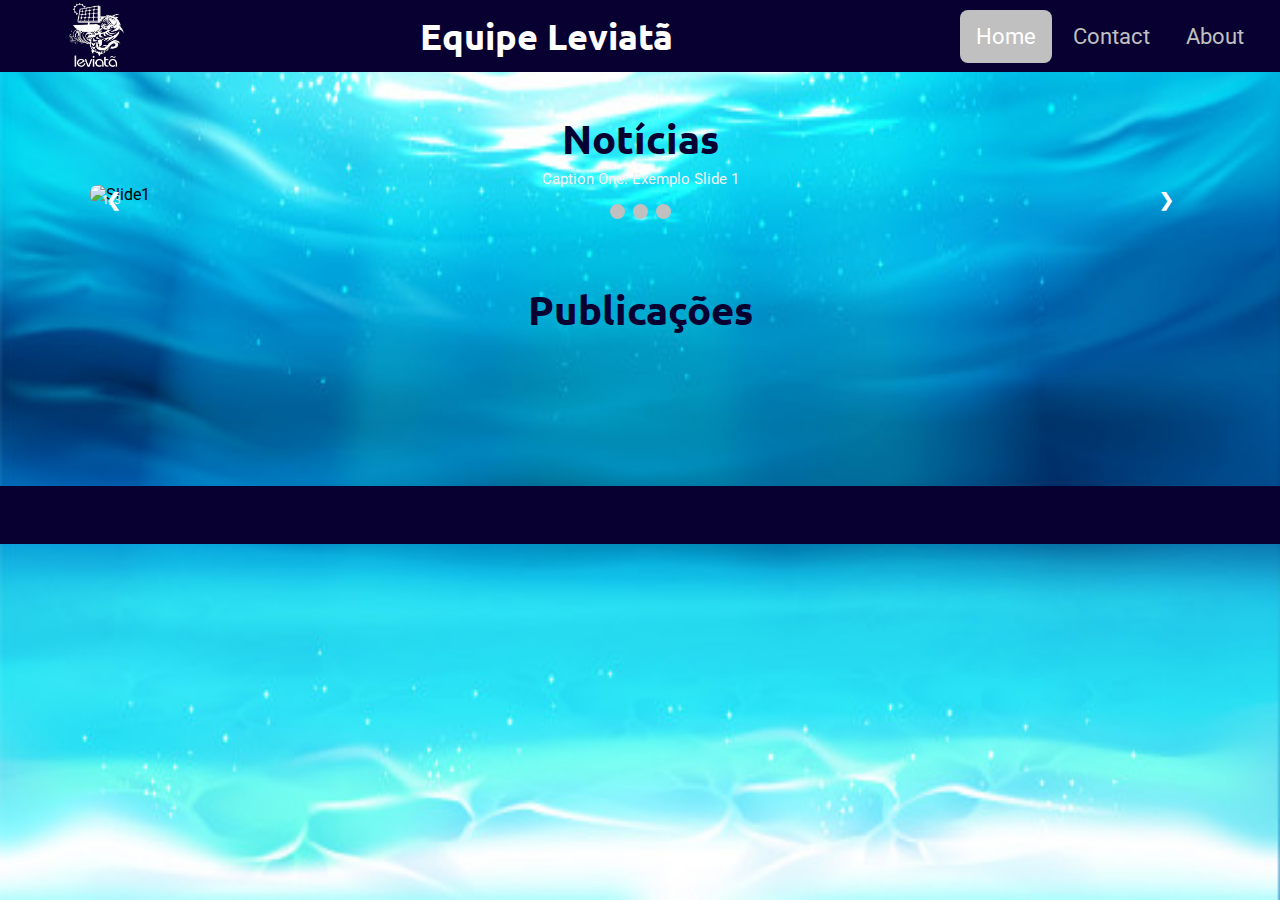
==== src/view/index.html @ 8b5238d0 "folder organizations" ====
<!DOCTYPE html>
<html lang="en">

<head>
    <meta charset="UTF-8">
    <meta name="viewport" content="width=device-width, initial-scale=1.0">
    <title>Leviatã</title>

    <link rel="icon" type="image/x-con" href="/public/assets/icon1.jpg">

    <link href="https://fonts.googleapis.com/css2?family=Roboto&family=Ubuntu:wght@700&display=swap" rel="stylesheet">

    <link rel="stylesheet" href="/public/styles/general.css">
    <link rel="stylesheet" href="/public/styles/home.css">

    <!-- <link rel="stylesheet/less" type="text/css" href="/public/styles/fetch.less"> -->
    <!-- <link rel="stylesheet" href="/public/styles/responsive.css"> -->
</head>

<body onload="fetchData()">
    <div id="page-home">
        <div class="content">
            <header>
                <img src="/public/assets/logo.jpeg" alt="Logomarca">
                <h1>Equipe Leviatã</h1>

                <nav>
                    <a href="#" class="active">Home</a>
                    <a href="#">Contact</a>
                    <a href="#">About</a>
                </nav>

            </header>

            <main>
                <div class="slideshow">
                    <h2>Notícias</h2>
                    <div class="slide-group">
                        <div class="slide">
                            <div class="slideNumber">1/3</div>
                            <img src="https://areporter.com.br/wp-content/uploads/2020/02/RTEmagicC_equipe_leviata_poraque_uea_1.jpg.jpg" alt="Slide1" style="width: 100%;">
                            <p>Caption One: Exemplo Slide 1</p>
                        </div>
                        <div class="slide" style="width: 100%;">
                            <div class="slideNumber">2/3</div>
                            <img src="https://amazonianarede.com.br/ar3/wp-content/uploads/2016/12/Barco-Poraqu_.jpeg" alt="Slide2" style="width: 100%;">
                            <p>Caption Two: Exemplo Slide 2</p>
                        </div>
                        <div class="slide">
                            <div class="slideNumber">3/3</div>
                            <img src="https://static.vakinha.com.br/uploads/vakinha/image/130363/31629563825_966ba17eb0_hjjj.jpg?ims=700x410" alt="Slide3" style="width: 100%;">
                            <p>Caption Three: Exemplo Slide 3</p>
                        </div>

                        <a class="slideNext" onclick="plusSlides(1)">&#10095</a>
                        <a class="slidePrev" onclick="plusSlides(-1)">&#10094</a>
                    </div>

                    <div class="dots" style="text-align:center">
                        <span class="dot" onclick="currentSlide(1)"></span>
                        <span class="dot" onclick="currentSlide(2)"></span>
                        <span class="dot" onclick="currentSlide(3)"></span>
                    </div>
                </div>

                <!--Lorem para criar conteudo estatico-->

                <div class="works">
                    <h2>Publicações</h2>
                    <div id="cards"></div>
                </div>

            </main>

            <footer></footer>
        </div>
    </div>

    <script src="/public/scripts/carrousel.js"></script>
    <script src="/public/scripts/fetch.js"></script>
    <script src="//cdnjs.cloudflare.com/ajax/libs/less.js/3.11.1/less.min.js"></script>
</body>

</html>
---- public/styles/general.css ----
:root {
    /*Utilização de variaveis*/
    --title-color: white;
    --leviata-azul: #080031;
}

* {
    margin: 0;
    padding: 0;
    box-sizing: border-box;
}

html {
    font-family: 'Roboto', sans-serif;
}

body {
    background: #ffffff;
    /*Para o Chrome*/
    -webkit-font-smoothing: antialiased;
}

h1,
h2,
h3,
h4,
h5,
h6 {
    font-family: 'Ubuntu', sans-serif;
    color: var(--title-color);
}

a {
    text-decoration: none;
    color: silver;
}
---- public/styles/home.css ----
#page-home {
    height: 100vh;
    background: url('/public/assets/background.jpg');
    background-repeat: repeat-y;
    background-size: 100% 100%;
    background-attachment: fixed;
    overflow: auto;
}

#page-home .content {
    margin: 0 auto;
}

#page-home .content header {
    width: 100%;
    margin-top: 0px;
    background-color: var(--leviata-azul);
    display: flex;
    justify-content: space-between;
    align-items: center;
}

#page-home .content header img {
    width: 72px;
    height: 72px;
    margin-left: 60px;
}

#page-home .content header h1 {
    font-weight: bold;
    font-size: 36px;
}

#page-home .content header nav {
    width: 300px;
    height: 100%;
    margin-right: 20px;
    display: flex;
    justify-content: space-between;
}

#page-home .content header nav a {
    float: left;
    text-align: center;
    padding: 14px 16px;
    font-size: 22px;
}

#page-home .content header nav a:hover {
    background-color: snow;
}

#page-home .content header nav a.active {
    border-radius: 8px;
    background-color: silver;
    color: white;
}

main {
    max-width: 1100px;
    width: 90%;
    margin: 0 auto;
}

.slideshow h2 {
    text-align: center;
    font-size: 40px;
    padding-top: 40px;
    color: var(--leviata-azul);
}

.slideshow .slide-group {
    position: relative;
    margin: auto;
    margin-top: 20px;
}

.slideshow .slide-group .slide {
    display: none;
}

.slideshow .slide-group .slide img {
    border-radius: 8px;
}

.slideshow .slideNext,
.slideshow .slidePrev {
    cursor: pointer;
    position: absolute;
    top: 50%;
    width: auto;
    margin-top: -22px;
    padding: 16px;
    color: white;
    font-weight: bold;
    font-size: 18px;
    transition: 0.6s ease;
    border-radius: 0 3px 3px 0;
    user-select: none;
}

.slideshow .slideNext {
    right: 0;
    border-radius: 3px 0 0 3px;
}

.slideshow a.slideNext:hover,
.slideshow a.slidePrev:hover {
    background-color: rgba(0, 0, 0, 0.8);
}

.slideshow .slide .slideNumber {
    color: #f2f2f2;
    font-size: 12px;
    padding: 8px 12px;
    position: absolute;
    top: 0;
}

.slideshow .slide p {
    color: #f2f2f2;
    font-size: 15px;
    padding: 8px 12px;
    position: absolute;
    bottom: 8px;
    width: 100%;
    text-align: center;
}

.slideshow .dot {
    cursor: pointer;
    height: 15px;
    width: 15px;
    margin: 0 2px;
    background-color: silver;
    border-radius: 50%;
    display: inline-block;
    transition: background-color 0.6s ease;
}

.active,
.dot:hover {
    background-color: #717171;
}

.fade {
    -webkit-animation-name: fade;
    -webkit-animation-duration: 1.5s;
    animation-name: fade;
    animation-duration: 1.5s;
}

@-webkit-keyframes fade {
    from {
        opacity: .4
    }
    to {
        opacity: 1
    }
}

@keyframes fade {
    from {
        opacity: .4
    }
    to {
        opacity: 1
    }
}

.works {
    text-align: center;
    padding: 60px 0;
}

.works h2 {
    color: #080031;
    font-size: 40px;
    padding-bottom: 40px;
}

.works #cards {
    display: flex;
    justify-content: flex-start;
    flex-wrap: wrap;
    margin: 0 30px;
    width: 17%;
    padding: 25px;
    border-radius: 5px;
}

.works #cards .card {
    position: relative;
    cursor: pointer;
}

.works #cards .card .description {
    opacity: 0;
    color: black;
    position: absolute;
    top: 43%;
    left: 45%;
    z-index: 99;
    transition: .5s;
    font-size: 70px;
}

.works #cards .card .description img {
    opacity: 1;
    width: 150px;
    height: 150px;
    border-radius: 10px;
    transition: .5s ease;
    backface-visibility: hidden;
}

.works #cards .card .description p {
    display: none;
}

.works #cards .card .description:hover .description {
    opacity: 1;
    transition: .5s;
}

.works #cards .card .description:hover img {
    opacity: 0.3;
}

footer {
    background: var(--leviata-azul);
    min-height: 58px;
}
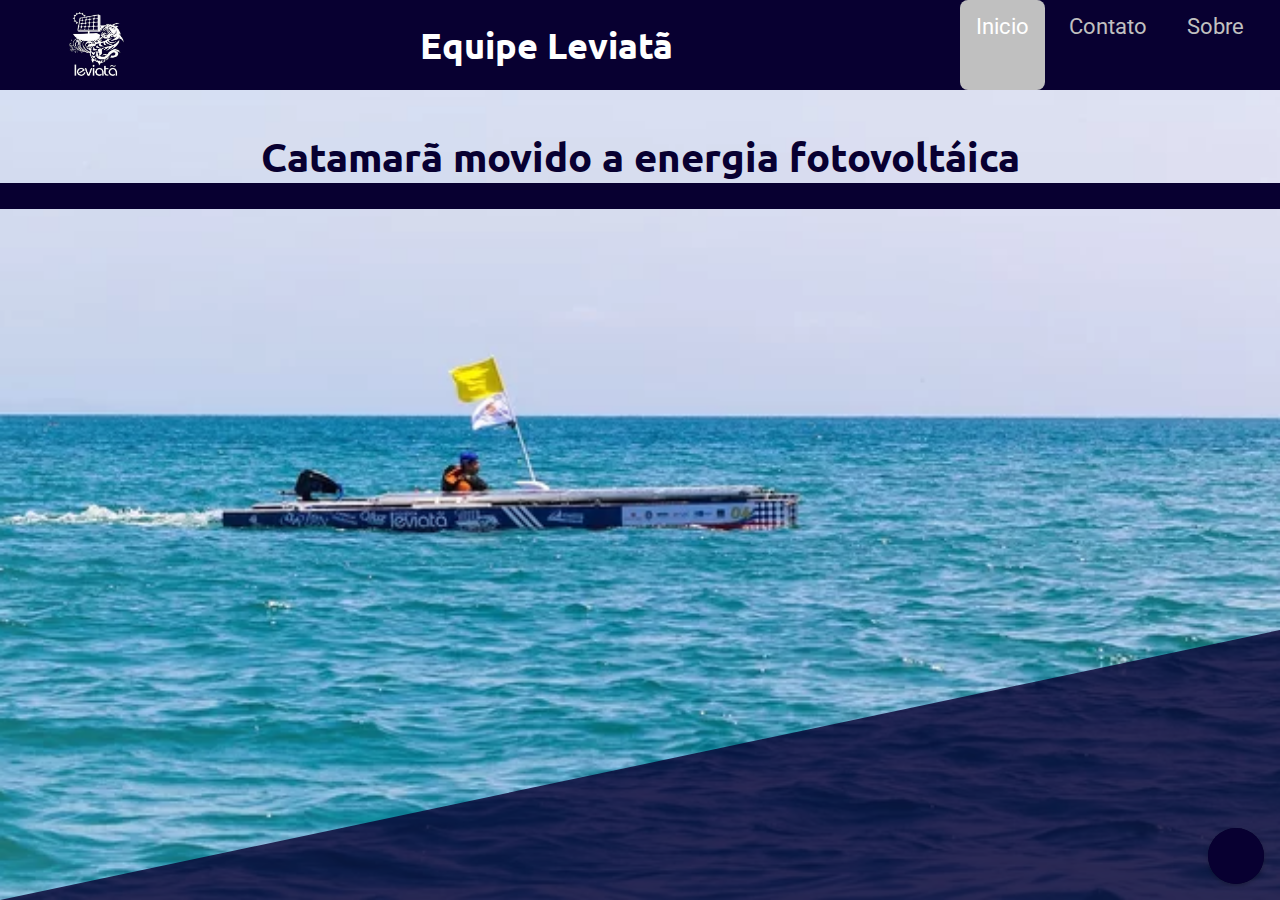
==== commit 6778c465: "Developing news widgets" ====
--- a/src/view/index.html
+++ b/src/view/index.html
@@ -8,33 +8,53 @@
 
     <link rel="icon" type="image/x-con" href="/public/assets/icon1.jpg">
 
+    <link rel="stylesheet" href="https://use.fontawesome.com/releases/v5.13.0/css/all.css" integrity="sha384-Bfad6CLCknfcloXFOyFnlgtENryhrpZCe29RTifKEixXQZ38WheV+i/6YWSzkz3V" crossorigin="anonymous">
     <link href="https://fonts.googleapis.com/css2?family=Roboto&family=Ubuntu:wght@700&display=swap" rel="stylesheet">
 
-    <link rel="stylesheet" href="/public/styles/general.css">
+    <link rel="stylesheet" href="/public/styles/global.css">
     <link rel="stylesheet" href="/public/styles/home.css">
 
     <!-- <link rel="stylesheet/less" type="text/css" href="/public/styles/fetch.less"> -->
     <!-- <link rel="stylesheet" href="/public/styles/responsive.css"> -->
 </head>
 
-<body onload="fetchData()">
+<body>
     <div id="page-home">
+        <header>
+            <img src="/public/assets/logo.jpeg" alt="Logomarca">
+            <h1>Equipe Leviatã</h1>
+
+            <nav>
+                <a href="#" class="active"><i class="fa fa-fw fa-home"></i>Inicio</a>
+                <a href="/src/view/contact.html"><i class="fa fa-fw fa-address-book"></i>Contato</a>
+                <a href="#"><i class="fa fa-fw fa-question-circle"></i>Sobre</a>
+            </nav>
+
+
+        </header>
+
+        <div id="circularMenu" class="circular-menu">
+
+            <a class="floating-btn" onclick="document.getElementById('circularMenu').classList.toggle('active');">
+                <i class="fa fa-fw fa-plus"></i>
+            </a>
+
+            <menu class="items-wrapper">
+                <a href="#" class="menu-item"><i class="fa fa-fw fa-question-circle"></i></a>
+                <a href="#" class="menu-item"><i class="fa fa-fw fa-ship"></i></a>
+                <a href="#" class="menu-item"><i class="fa fa-fw fa-guitar"></i></a>
+                <a href="#" class="menu-item"><i class="fa fa-fw fa-address-card"></i></a>
+            </menu>
+
+        </div>
+
         <div class="content">
-            <header>
-                <img src="/public/assets/logo.jpeg" alt="Logomarca">
-                <h1>Equipe Leviatã</h1>
-
-                <nav>
-                    <a href="#" class="active">Home</a>
-                    <a href="#">Contact</a>
-                    <a href="#">About</a>
-                </nav>
-
-            </header>
+            <div class="background1"></div>
+            <div class="background2"></div>
 
             <main>
-                <div class="slideshow">
-                    <h2>Notícias</h2>
+                <h2>Catamarã movido a energia fotovoltáica</h2>
+                <!-- <div class="slideshow">
                     <div class="slide-group">
                         <div class="slide">
                             <div class="slideNumber">1/3</div>
@@ -62,23 +82,14 @@
                         <span class="dot" onclick="currentSlide(3)"></span>
                     </div>
                 </div>
-
-                <!--Lorem para criar conteudo estatico-->
-
-                <div class="works">
-                    <h2>Publicações</h2>
-                    <div id="cards"></div>
-                </div>
-
+ -->
             </main>
 
             <footer></footer>
         </div>
     </div>
 
-    <script src="/public/scripts/carrousel.js"></script>
-    <script src="/public/scripts/fetch.js"></script>
-    <script src="//cdnjs.cloudflare.com/ajax/libs/less.js/3.11.1/less.min.js"></script>
+    <!-- <script src="/public/scripts/carrousel.js"></script> -->
 </body>
 
-</html>
+</html>--- a/public/styles/global.css
+++ b/public/styles/global.css
@@ -0,0 +1,36 @@
+:root {
+    /*Utilização de variaveis*/
+    --title-color: white;
+    --leviata-azul: #080031;
+}
+
+* {
+    margin: 0;
+    padding: 0;
+    box-sizing: border-box;
+}
+
+html {
+    font-family: 'Roboto', sans-serif;
+}
+
+body {
+    background: #ffffff;
+    /*Para o Chrome*/
+    -webkit-font-smoothing: antialiased;
+}
+
+h1,
+h2,
+h3,
+h4,
+h5,
+h6 {
+    font-family: 'Ubuntu', sans-serif;
+    color: var(--title-color);
+}
+
+a {
+    text-decoration: none;
+    color: silver;
+}--- a/public/styles/home.css
+++ b/public/styles/home.css
@@ -1,18 +1,16 @@
 #page-home {
+    margin: 0 auto;
     height: 100vh;
-    background: url('/public/assets/background.jpg');
+    /* background: url('/public/assets/background.jpg');
     background-repeat: repeat-y;
     background-size: 100% 100%;
     background-attachment: fixed;
-    overflow: auto;
-}
-
-#page-home .content {
-    margin: 0 auto;
-}
-
-#page-home .content header {
+    overflow: auto; */
+}
+
+header {
     width: 100%;
+    height: 10vh;
     margin-top: 0px;
     background-color: var(--leviata-azul);
     display: flex;
@@ -20,18 +18,18 @@
     align-items: center;
 }
 
-#page-home .content header img {
+header img {
     width: 72px;
     height: 72px;
     margin-left: 60px;
 }
 
-#page-home .content header h1 {
+header h1 {
     font-weight: bold;
     font-size: 36px;
 }
 
-#page-home .content header nav {
+header nav {
     width: 300px;
     height: 100%;
     margin-right: 20px;
@@ -39,21 +37,149 @@
     justify-content: space-between;
 }
 
-#page-home .content header nav a {
+header nav a {
     float: left;
     text-align: center;
     padding: 14px 16px;
     font-size: 22px;
 }
 
-#page-home .content header nav a:hover {
+header nav a:hover {
     background-color: snow;
 }
 
-#page-home .content header nav a.active {
+header nav a.active {
     border-radius: 8px;
     background-color: silver;
     color: white;
+}
+
+.circular-menu {
+    position: fixed;
+    bottom: 1em;
+    right: 1em;
+}
+
+.circular-menu .floating-btn {
+    display: block;
+    width: 3.5em;
+    height: 3.5em;
+    border-radius: 50%;
+    background-color: var(--leviata-azul);
+    box-shadow: 0 2px 5px 0 hsla(0, 0%, 0%, .26);
+    color: hsl(0, 0%, 100%);
+    text-align: center;
+    line-height: 3.9;
+    cursor: pointer;
+    outline: 0;
+}
+
+.circular-menu.active .floating-btn {
+    box-shadow: inset 0 0 3px hsla(0, 0%, 0%, .3);
+}
+
+.circular-menu .floating-btn:active {
+    box-shadow: 0 4px 8px 0 hsla(0, 0%, 0%, .4);
+}
+
+.circular-menu .floating-btn i {
+    font-size: 1.3em;
+    transition: transform .2s;
+}
+
+.circular-menu.active .floating-btn i {
+    transform: rotate(-45deg);
+}
+
+.circular-menu:after {
+    display: block;
+    content: ' ';
+    width: 3.5em;
+    height: 3.5em;
+    border-radius: 50%;
+    position: absolute;
+    top: 0;
+    right: 0;
+    z-index: -2;
+    background-color: var(--leviata-azul);
+    transition: all .3s ease;
+}
+
+.circular-menu.active:after {
+    transform: scale3d(5.5, 5.5, 1);
+    transition-timing-function: cubic-bezier(.68, 1.55, .265, 1);
+}
+
+.circular-menu .items-wrapper {
+    padding: 0;
+    margin: 0;
+}
+
+.circular-menu .menu-item {
+    position: absolute;
+    top: .2em;
+    right: .2em;
+    z-index: -1;
+    display: block;
+    text-decoration: none;
+    color: hsl(0, 0%, 100%);
+    font-size: 1em;
+    width: 3em;
+    height: 3em;
+    border-radius: 50%;
+    text-align: center;
+    line-height: 3;
+    background-color: hsla(0, 0%, 0%, .1);
+    transition: transform .3s ease, background .2s ease;
+}
+
+.circular-menu .menu-item:hover {
+    background-color: rgba(255, 255, 255, 0.8);
+}
+
+.circular-menu.active .menu-item {
+    transition-timing-function: cubic-bezier(0.175, 0.885, 0.32, 1.275);
+}
+
+.circular-menu.active .menu-item:nth-child(1) {
+    transform: translate3d(1em, -7em, 0);
+}
+
+.circular-menu.active .menu-item:nth-child(2) {
+    transform: translate3d(-3.5em, -6.3em, 0);
+}
+
+.circular-menu.active .menu-item:nth-child(3) {
+    transform: translate3d(-6.5em, -3.2em, 0);
+}
+
+.circular-menu.active .menu-item:nth-child(4) {
+    transform: translate3d(-7em, 1em, 0);
+}
+
+.background1 {
+    position: absolute;
+    background: url("/public/assets/barconaagua.jpeg");
+    background-repeat: no-repeat;
+    background-size: cover;
+    background-position: center;
+    width: 100vw;
+    height: 90vh;
+    z-index: -1;
+}
+
+.background2 {
+    position: absolute;
+    -webkit-clip-path: polygon(100vw 60vh, 0vw 90vh, 100vw 90vh);
+    clip-path: polygon(100vw 60vh, 0vw 90vh, 100vw 90vh);
+    background-color: var(--leviata-azul);
+    opacity: 0.8;
+    width: 100vw;
+    height: 90vh;
+    background-repeat: no-repeat;
+    background-size: cover;
+    background-position: bottom;
+    z-index: -1;
 }
 
 main {
@@ -62,7 +188,7 @@
     margin: 0 auto;
 }
 
-.slideshow h2 {
+main h2 {
     text-align: center;
     font-size: 40px;
     padding-top: 40px;
@@ -228,6 +354,7 @@
 }
 
 footer {
+    /* position: absolute; */
     background: var(--leviata-azul);
-    min-height: 58px;
-}
+    min-height: 26px;
+}